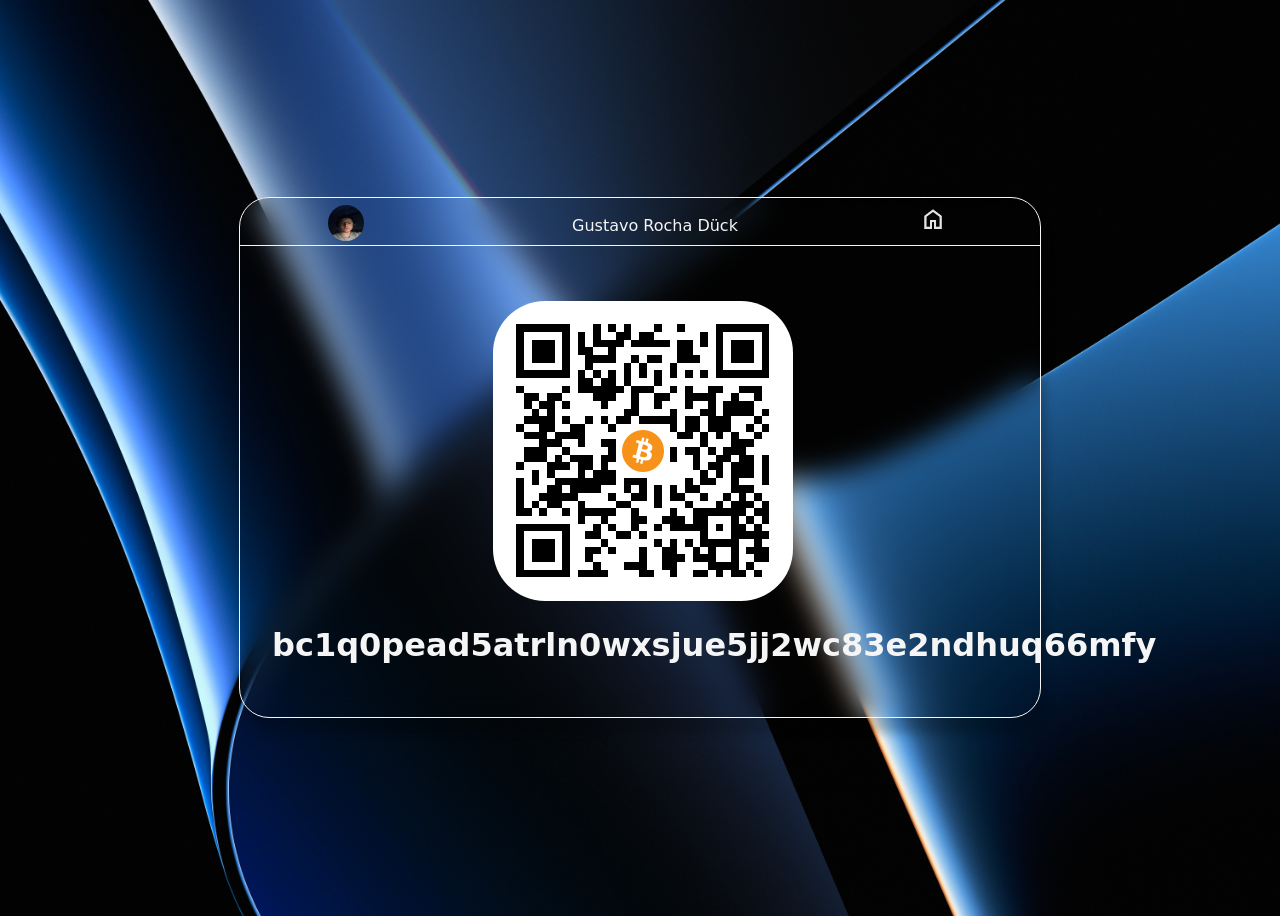
==== Paymant/donate.html @ d6ca6ffb "Payment 1.0.0.3" ====
<!DOCTYPE html>
<html lang="en">
<head>
    <meta charset="UTF-8">
    <meta name="viewport" content="width=device-width, initial-scale=1.0">
    <title>Gustavo Rocha Duck - Donate</title>
    <link rel="stylesheet" href="donate.css">
</head>
<body>
<div class="main_panel">
    <div class="main_bar">
        <img id="adm_ppf" src="img/WhatsApp Image 2025-03-08 at 14.48.56_4436be5e.jpg" alt="Gustavo_ppf">
        <h1 id="adm_name">Gustavo Rocha Dück</h1>
        <a href="https://gustavorochaduck.github.io/Portif-lio/"><button id="home_bnt"><img id="home_icon" src="img/home_24dp_E3E3E3_FILL0_wght400_GRAD0_opsz24.png" alt="home"></button></a>
    </div>
    <div class="BTC">
        <img id="btc_qr" src="img/Your_Bitcoin_QR_Code.png" alt="btc_qr_code">
        <h1 id="btc_code">bc1q0pead5atrln0wxsjue5jj2wc83e2ndhuq66mfy</h1>
    </div>
</div>

</body>
</html>
---- Paymant/donate.css ----
body{
    display: flex;
    overflow: hidden; 
    height: 100vh;
    background-color: black;
    background-image: url("img/apple-macbook-pro-stock-2021-apple-event-2021-dark-mode-6016x5468-6759.jpg");
    background-position: center;
    background-repeat: no-repeat;
    background-size: cover;
    background-attachment: fixed;
}
.main_panel{
    display: inline-block;
    max-width: fit-content;
    white-space: nowrap;
    margin-bottom: auto;
    margin-top: auto;
    margin-left: auto;
    margin-right: auto;
    backdrop-filter: blur(15px);
    border-radius: 30px;
    border: 1px solid whitesmoke;
    /*padding: 3%;*/
    padding-top: 7px;
    box-shadow: 5px 15px 10px rgba(0, 0, 0, 0.2);
}
.main_bar{
    display: flex;
    justify-content: space-around;
    border-bottom-style: solid;
    border-bottom: 1px solid whitesmoke;
    border-style: 1px;
    padding: 0 !important;
}
#adm_name{
    font-family: system-ui, -apple-system, BlinkMacSystemFont, 'Segoe UI', Roboto, Oxygen, Ubuntu, Cantarell, 'Open Sans', 'Helvetica Neue', sans-serif;
    color: whitesmoke;
    font-weight: lighter;
    font-size:medium;
}
#adm_ppf{
    border-radius: 100%;
    height: 36px;
    width: 36px;
    margin-right: 4%;
}
#home_bnt{
    background: none;
    border: none;
    padding: auto;
}
#home_icon{
    border: none;
    padding: none;
    width: 26px;
    height: 26px;
}
.BTC{
    padding: 4%;
}
#btc_qr{
    margin-top: 3%;
    margin-left: 30%;
    margin-right: auto;
    border-radius: 52px;
}
#btc_code{
    font-family: system-ui, -apple-system, BlinkMacSystemFont, 'Segoe UI', Roboto, Oxygen, Ubuntu, Cantarell, 'Open Sans', 'Helvetica Neue', sans-serif;
    color: whitesmoke;
    font-weight: bold;
    width: 800px;
}
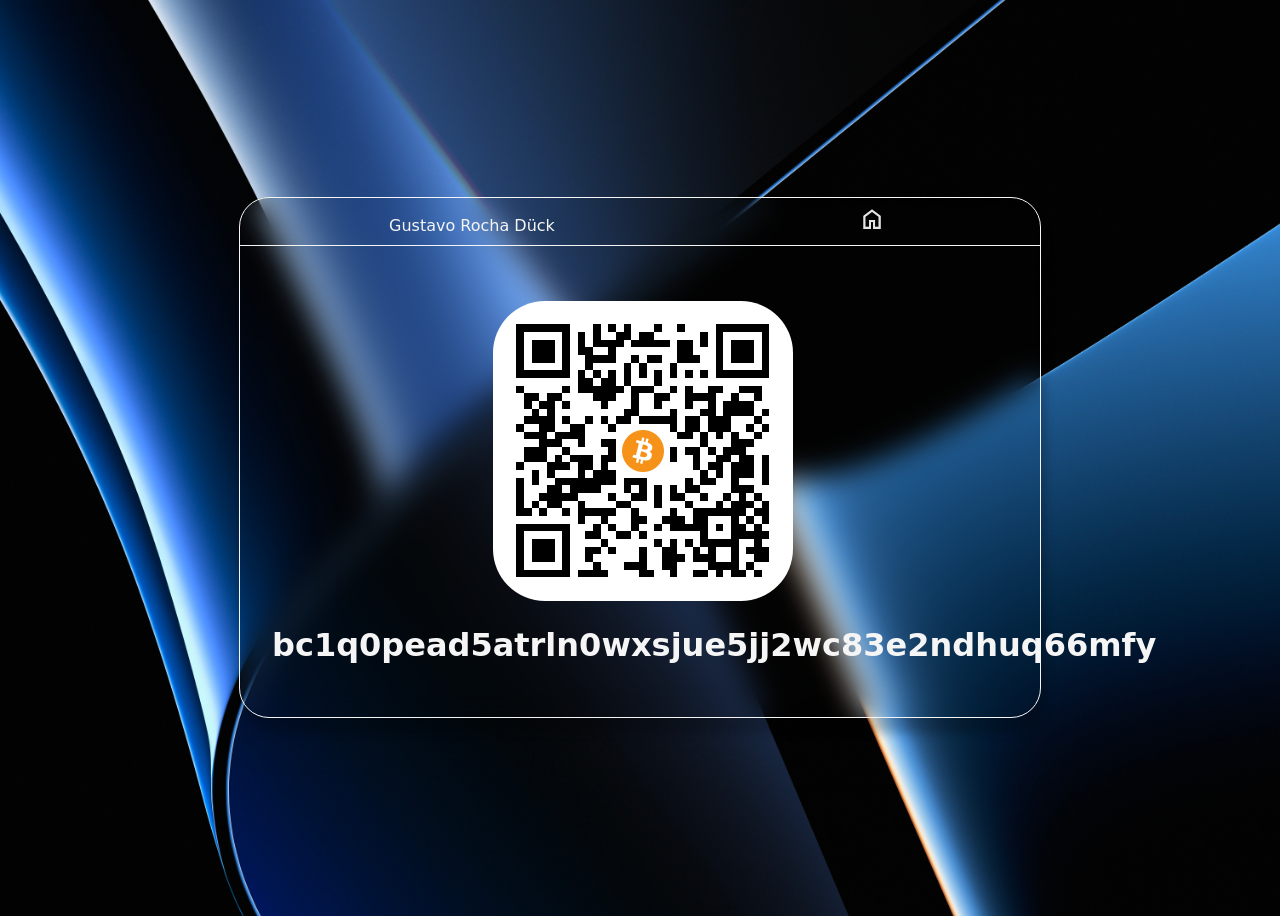
==== commit 1fde48ba: "Payment 1.0.0.4" ====
--- a/Paymant/donate.html
+++ b/Paymant/donate.html
@@ -9,9 +9,9 @@
 <body>
 <div class="main_panel">
     <div class="main_bar">
-        <img id="adm_ppf" src="img/WhatsApp Image 2025-03-08 at 14.48.56_4436be5e.jpg" alt="Gustavo_ppf">
+    <!-- <img id="adm_ppf" src="img/WhatsApp Image 2025-03-08 at 14.48.56_4436be5e.jpg" alt="Gustavo_ppf">-->
         <h1 id="adm_name">Gustavo Rocha Dück</h1>
-        <a href="https://gustavorochaduck.github.io/Portif-lio/"><button id="home_bnt"><img id="home_icon" src="img/home_24dp_E3E3E3_FILL0_wght400_GRAD0_opsz24.png" alt="home"></button></a>
+        <a href="https://gustavorochaduck.github.io/if_project_fcbg/index.html"><button id="home_bnt"><img id="home_icon" src="img/home_24dp_E3E3E3_FILL0_wght400_GRAD0_opsz24.png" alt="home"></button></a>
     </div>
     <div class="BTC">
         <img id="btc_qr" src="img/Your_Bitcoin_QR_Code.png" alt="btc_qr_code">
